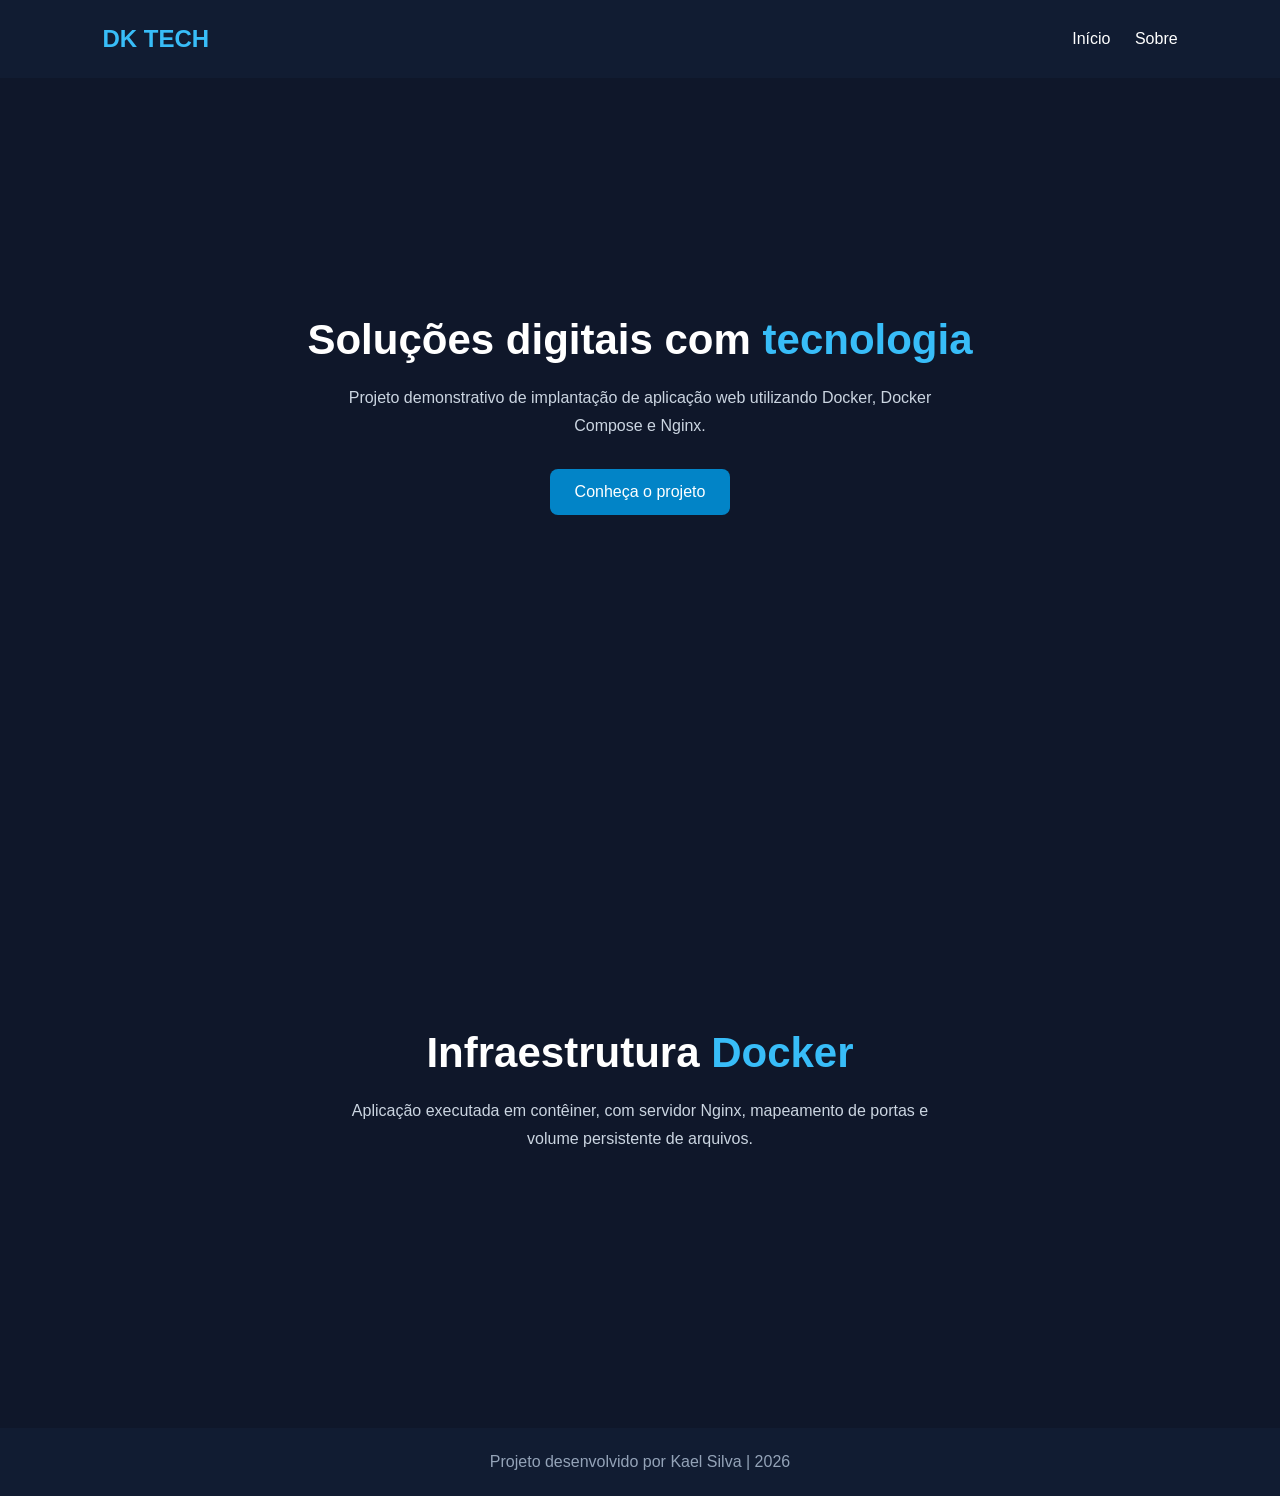
==== website/index.html @ b3a3f6e4 "Primeira versão do projeto DK TECH" ====
<!DOCTYPE html>
<html lang="pt-br">
<head>
    <meta charset="UTF-8">
    <meta name="viewport" content="width=device-width, initial-scale=1.0">
    <title>DK Tech | Soluções Digitais</title>
    <link rel="stylesheet" href="style.css">
</head>

<body>

    <header>
        <h2>DK TECH</h2>
        <nav>
            <a href="#inicio">Início</a>
            <a href="#sobre">Sobre</a>
        </nav>
    </header>

    <section class="hero" id="inicio">
        <h1>Soluções digitais com <span>tecnologia</span></h1>
        <p>
            Projeto demonstrativo de implantação de aplicação web
            utilizando Docker, Docker Compose e Nginx.
        </p>
        <a href="#sobre" class="button">Conheça o projeto</a>
    </section>

    <section class="hero" id="sobre">
        <h1>Infraestrutura <span>Docker</span></h1>
        <p>
            Aplicação executada em contêiner, com servidor Nginx,
            mapeamento de portas e volume persistente de arquivos.
        </p>
    </section>

    <footer>
        Projeto desenvolvido por Kael Silva | 2026
    </footer>

</body>
</html>
---- website/style.css ----
* {
    margin: 0;
    padding: 0;
    box-sizing: border-box;
}

body {
    font-family: Arial, sans-serif;
    background: #0f172a;
    color: white;
}

header {
    padding: 25px 8%;
    display: flex;
    justify-content: space-between;
    align-items: center;
    background: #111c32;
}

header h2 {
    color: #38bdf8;
}

nav a {
    color: white;
    text-decoration: none;
    margin-left: 20px;
}

.hero {
    min-height: 75vh;
    display: flex;
    flex-direction: column;
    justify-content: center;
    align-items: center;
    text-align: center;
    padding: 40px 20px;
}

.hero h1 {
    font-size: 42px;
    margin-bottom: 20px;
}

.hero h1 span {
    color: #38bdf8;
}

.hero p {
    color: #cbd5e1;
    max-width: 600px;
    line-height: 1.7;
}

.button {
    margin-top: 30px;
    padding: 14px 25px;
    background: #0284c7;
    color: white;
    text-decoration: none;
    border-radius: 8px;
}

footer {
    text-align: center;
    padding: 25px;
    color: #94a3b8;
    background: #111c32;
}
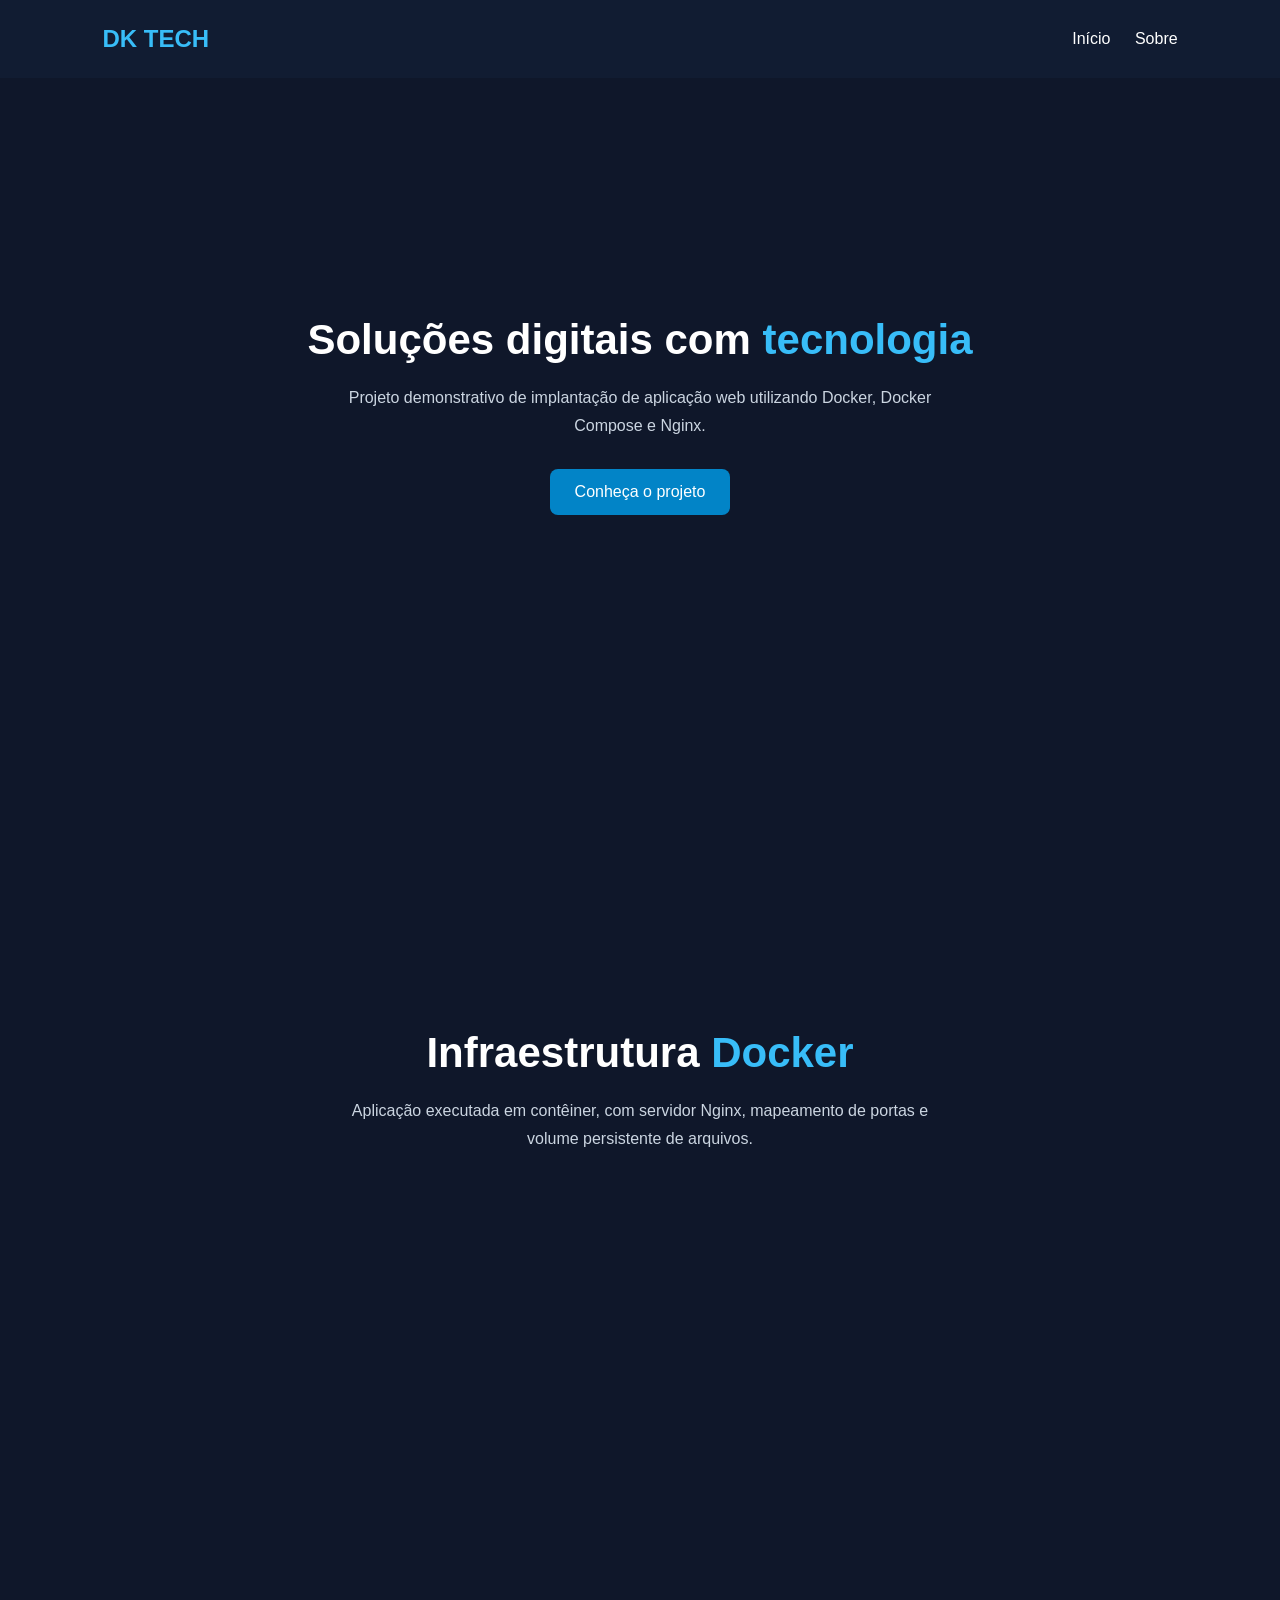
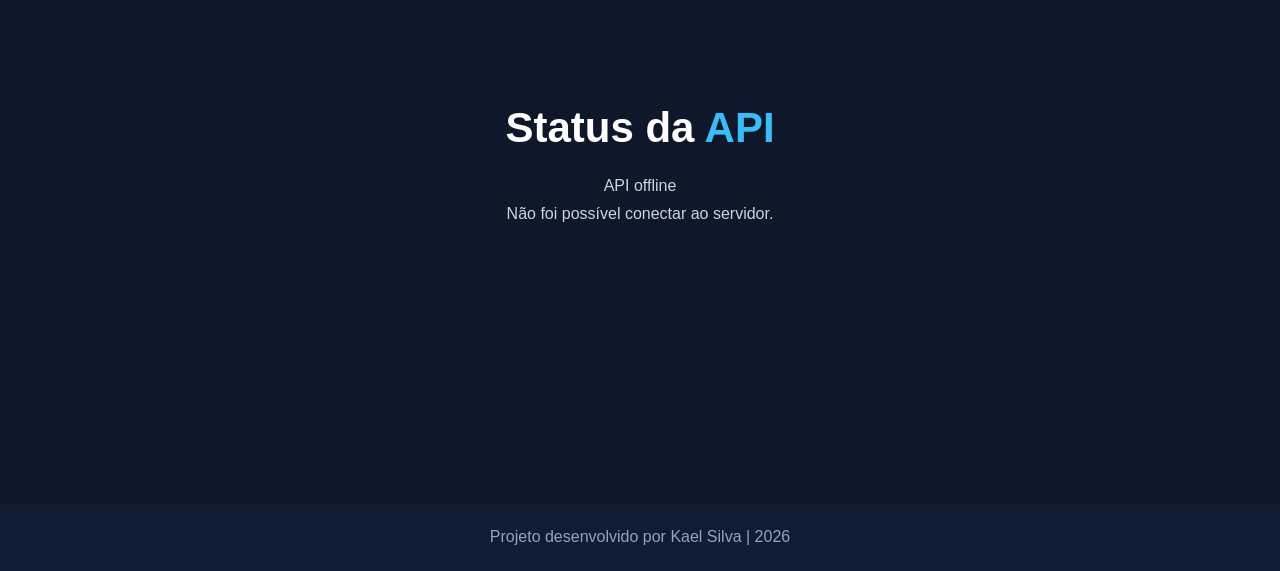
==== commit e627398f: "Integra frontend com API Python usando Nginx reverse proxy" ====
--- a/website/index.html
+++ b/website/index.html
@@ -36,10 +36,26 @@
         </p>
     </section>
 
+    
+    <section class="hero" id="status">
+        <h1>Status da <span>API</span></h1>
+
+        <p id="api-status">
+            Verificando conexão com o servidor...
+        </p>
+
+        <p id="api-message"></p>
+    </section>
+
     <footer>
         Projeto desenvolvido por Kael Silva | 2026
     </footer>
 
+    <script src="script.js"></script>
 </body>
 </html>
 
+
+</body>
+</html>
+
